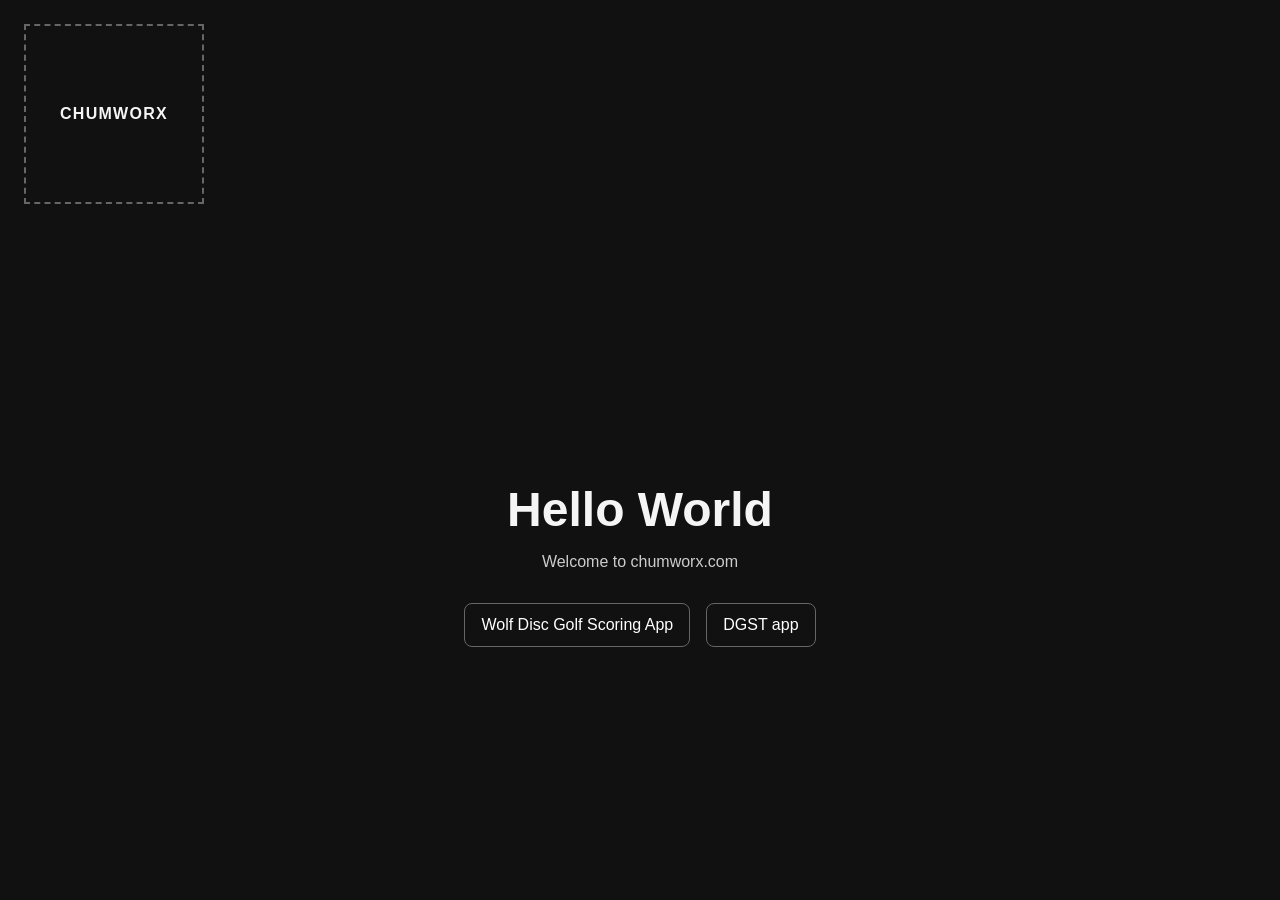
==== index.html @ d99b7135 "Initial chomworx landing page skeleton" ====
<!doctype html>
<html lang="en">
<head>
  <meta charset="utf-8">
  <meta name="viewport" content="width=device-width, initial-scale=1">
  <title>chumworx</title>
  <meta name="description" content="Gateway to projects by Wes Chumley">
  <link rel="stylesheet" href="assets/css/styles.css">
</head>
<body>
  <header class="site-header">
    <div class="logo-placeholder" aria-label="Chumworx logo placeholder">
      CHUMWORX
    </div>
  </header>

  <main class="hero">
    <h1>Hello World</h1>
    <p>Welcome to chumworx.com</p>

    <div class="links">
      <a href="/wolf/">Wolf Disc Golf Scoring App</a>
      <a href="https://dgseries.com/">DGST app</a>
    </div>
  </main>
</body>
</html>
---- assets/css/styles.css ----
* {
  box-sizing: border-box;
}

html,
body {
  margin: 0;
  padding: 0;
  font-family: Arial, Helvetica, sans-serif;
  background: #111;
  color: #f5f5f5;
}

body {
  min-height: 100vh;
}

.site-header {
  padding: 24px;
}

.logo-placeholder {
  width: 180px;
  height: 180px;
  border: 2px dashed #666;
  display: flex;
  align-items: center;
  justify-content: center;
  font-weight: 700;
  letter-spacing: 0.08em;
}

.hero {
  min-height: calc(100vh - 228px);
  display: flex;
  flex-direction: column;
  align-items: center;
  justify-content: center;
  gap: 16px;
  padding: 24px;
  text-align: center;
}

.hero h1 {
  margin: 0;
  font-size: 3rem;
}

.hero p {
  margin: 0;
  color: #ccc;
}

.links {
  display: flex;
  gap: 16px;
  flex-wrap: wrap;
  justify-content: center;
  margin-top: 16px;
}

.links a {
  color: #fff;
  text-decoration: none;
  border: 1px solid #666;
  padding: 12px 16px;
  border-radius: 8px;
}

.links a:hover {
  border-color: #fff;
}
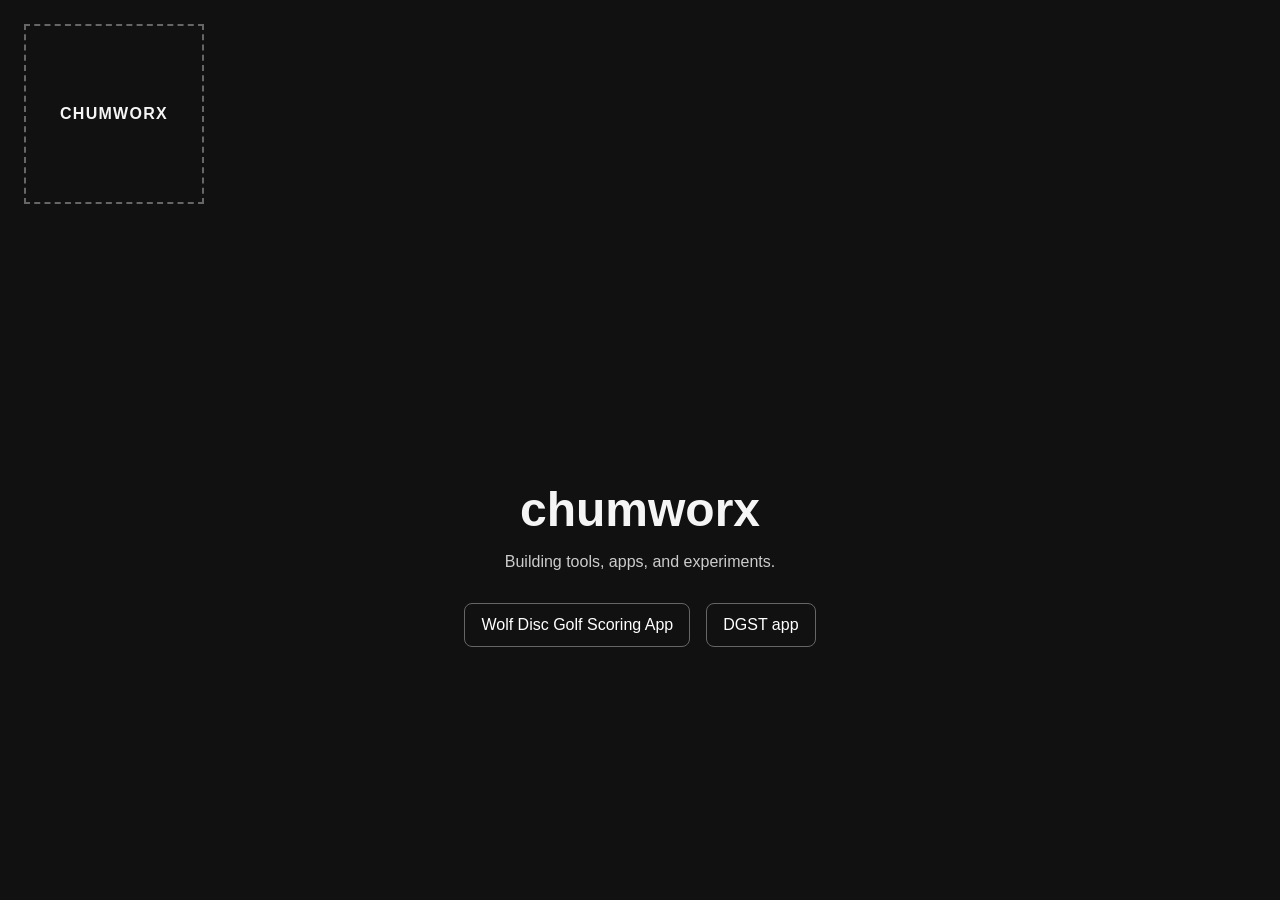
==== commit 08beb8e2: "Update index.html" ====
--- a/index.html
+++ b/index.html
@@ -15,8 +15,8 @@
   </header>
 
   <main class="hero">
-    <h1>Hello World</h1>
-    <p>Welcome to chumworx.com</p>
+    <h1>chumworx</h1>
+    <p>Building tools, apps, and experiments.</p>   
 
     <div class="links">
       <a href="/wolf/">Wolf Disc Golf Scoring App</a>
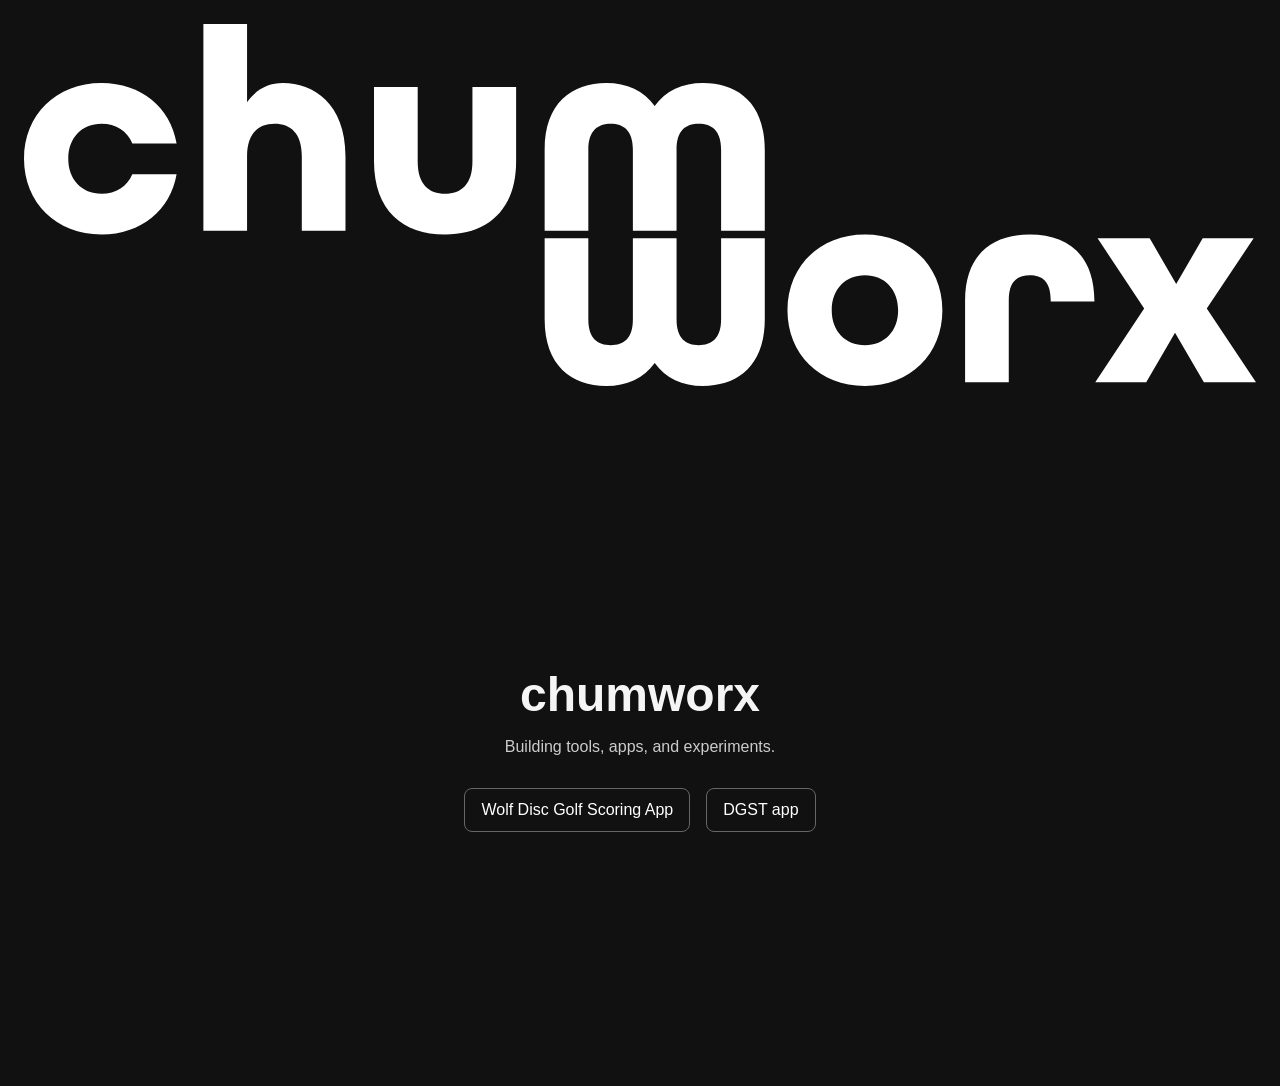
==== commit de436462: "logo update" ====
--- a/index.html
+++ b/index.html
@@ -9,8 +9,8 @@
 </head>
 <body>
   <header class="site-header">
-    <div class="logo-placeholder" aria-label="Chumworx logo placeholder">
-      CHUMWORX
+    <div class="logo" aria-label="Chumworx logo">
+      <svg class= "logo" id="Layer_1" xmlns="http://www.w3.org/2000/svg" viewBox="0 0 592.33 174.02"><path d="m0,64.82C0,43.82,15.4,28.42,37.24,28.42c19.18,0,33.18,11.9,36.12,28.98h-21.28c-2.38-5.74-7.84-9.38-14.84-9.38-9.52,0-15.96,6.86-15.96,16.8s6.44,16.8,15.96,16.8c7,0,12.46-3.64,14.84-9.38h21.28c-2.94,17.08-16.94,28.98-36.12,28.98C15.4,101.22,0,85.82,0,64.82Z"/><path d="m86.24,0h21v37.66c4.2-6.02,10.08-9.24,17.22-9.24,14.56,0,30.1,9.8,30.1,35.14v35.84h-21v-35.84c0-10.92-5.32-15.54-13.16-15.54s-13.16,4.9-13.16,15.54v35.84h-21V0Z"/><path d="m168.28,66.08V30.24h21v35.84c0,10.92,5.32,15.54,13.16,15.54s13.16-4.62,13.16-15.54V30.24h21v35.84c0,23.24-13.72,35.14-34.16,35.14s-34.16-11.76-34.16-35.14Z"/><path d="m250.32,60.48c0-22.26,12.88-32.06,29.68-32.06,9.8,0,18.06,3.78,23.24,11.06,5.18-7.28,13.3-11.06,23.24-11.06,16.8,0,29.68,9.8,29.68,32.06v38.92h-21v-38.92c0-9.24-4.48-12.46-10.78-12.46s-10.64,3.22-10.64,12.46v38.92h-21v-38.92c0-9.24-4.48-12.46-10.64-12.46s-10.78,3.22-10.78,12.46v38.92h-21v-38.92Z"/><path d="m250.32,141.96v-38.92h21v38.92c0,9.24,4.48,12.46,10.78,12.46s10.64-3.22,10.64-12.46v-38.92h21v38.92c0,9.24,4.48,12.46,10.64,12.46s10.78-3.22,10.78-12.46v-38.92h21v38.92c0,22.26-12.88,32.06-29.68,32.06-9.94,0-18.06-3.78-23.24-11.06-5.18,7.28-13.44,11.06-23.24,11.06-16.8,0-29.68-9.8-29.68-32.06Z"/><path d="m367.07,137.62c0-21,15.4-36.4,37.24-36.4s37.24,15.4,37.24,36.4-15.4,36.4-37.24,36.4-37.24-15.4-37.24-36.4Zm53.2,0c0-9.94-6.44-16.8-15.96-16.8s-15.96,6.86-15.96,16.8,6.44,16.8,15.96,16.8,15.96-6.86,15.96-16.8Z"/><path d="m452.47,132.86c0-21.56,12.6-31.64,31.08-31.64s30.94,9.94,31.08,31.78v.42h-21v-.56c0-9.24-4.2-12.04-10.08-12.04s-10.08,2.8-10.08,12.04v39.34h-21v-39.34Z"/><path d="m538.57,136.78l-22.4-33.74h25.06l12.74,21.98,12.74-21.98h24.5l-22.54,33.74,23.66,35.42h-25.06l-13.86-23.8-13.86,23.8h-24.5l23.52-35.42Z"/></svg>
     </div>
   </header>
 
--- a/assets/css/styles.css
+++ b/assets/css/styles.css
@@ -28,6 +28,10 @@
   justify-content: center;
   font-weight: 700;
   letter-spacing: 0.08em;
+}
+
+.logo {
+  fill: white;
 }
 
 .hero {
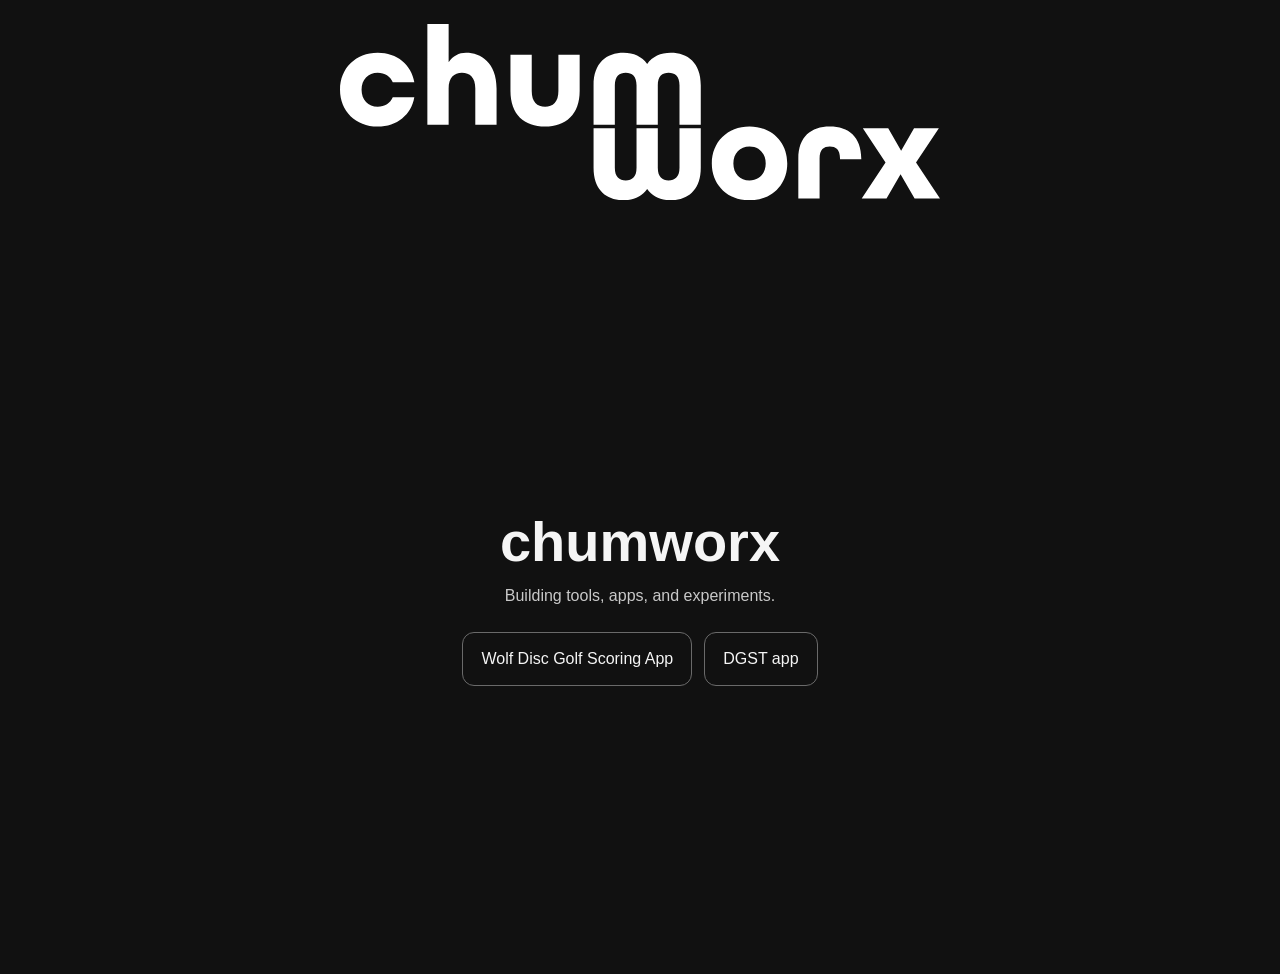
==== commit a2eee6b3: "added contact form and about placeholder" ====
--- a/index.html
+++ b/index.html
@@ -9,19 +9,233 @@
 </head>
 <body>
   <header class="site-header">
-    <div class="logo" aria-label="Chumworx logo">
-      <svg class= "logo" id="Layer_1" xmlns="http://www.w3.org/2000/svg" viewBox="0 0 592.33 174.02"><path d="m0,64.82C0,43.82,15.4,28.42,37.24,28.42c19.18,0,33.18,11.9,36.12,28.98h-21.28c-2.38-5.74-7.84-9.38-14.84-9.38-9.52,0-15.96,6.86-15.96,16.8s6.44,16.8,15.96,16.8c7,0,12.46-3.64,14.84-9.38h21.28c-2.94,17.08-16.94,28.98-36.12,28.98C15.4,101.22,0,85.82,0,64.82Z"/><path d="m86.24,0h21v37.66c4.2-6.02,10.08-9.24,17.22-9.24,14.56,0,30.1,9.8,30.1,35.14v35.84h-21v-35.84c0-10.92-5.32-15.54-13.16-15.54s-13.16,4.9-13.16,15.54v35.84h-21V0Z"/><path d="m168.28,66.08V30.24h21v35.84c0,10.92,5.32,15.54,13.16,15.54s13.16-4.62,13.16-15.54V30.24h21v35.84c0,23.24-13.72,35.14-34.16,35.14s-34.16-11.76-34.16-35.14Z"/><path d="m250.32,60.48c0-22.26,12.88-32.06,29.68-32.06,9.8,0,18.06,3.78,23.24,11.06,5.18-7.28,13.3-11.06,23.24-11.06,16.8,0,29.68,9.8,29.68,32.06v38.92h-21v-38.92c0-9.24-4.48-12.46-10.78-12.46s-10.64,3.22-10.64,12.46v38.92h-21v-38.92c0-9.24-4.48-12.46-10.64-12.46s-10.78,3.22-10.78,12.46v38.92h-21v-38.92Z"/><path d="m250.32,141.96v-38.92h21v38.92c0,9.24,4.48,12.46,10.78,12.46s10.64-3.22,10.64-12.46v-38.92h21v38.92c0,9.24,4.48,12.46,10.64,12.46s10.78-3.22,10.78-12.46v-38.92h21v38.92c0,22.26-12.88,32.06-29.68,32.06-9.94,0-18.06-3.78-23.24-11.06-5.18,7.28-13.44,11.06-23.24,11.06-16.8,0-29.68-9.8-29.68-32.06Z"/><path d="m367.07,137.62c0-21,15.4-36.4,37.24-36.4s37.24,15.4,37.24,36.4-15.4,36.4-37.24,36.4-37.24-15.4-37.24-36.4Zm53.2,0c0-9.94-6.44-16.8-15.96-16.8s-15.96,6.86-15.96,16.8,6.44,16.8,15.96,16.8,15.96-6.86,15.96-16.8Z"/><path d="m452.47,132.86c0-21.56,12.6-31.64,31.08-31.64s30.94,9.94,31.08,31.78v.42h-21v-.56c0-9.24-4.2-12.04-10.08-12.04s-10.08,2.8-10.08,12.04v39.34h-21v-39.34Z"/><path d="m538.57,136.78l-22.4-33.74h25.06l12.74,21.98,12.74-21.98h24.5l-22.54,33.74,23.66,35.42h-25.06l-13.86-23.8-13.86,23.8h-24.5l23.52-35.42Z"/></svg>
-    </div>
+    <button
+      class="logo-trigger"
+      id="menuToggle"
+      type="button"
+      aria-expanded="false"
+      aria-controls="siteMenu"
+      aria-label="Open site menu"
+    >
+      <svg class="logo" id="Layer_1" xmlns="http://www.w3.org/2000/svg" viewBox="0 0 592.33 174.02" aria-hidden="true">
+        <path d="m0,64.82C0,43.82,15.4,28.42,37.24,28.42c19.18,0,33.18,11.9,36.12,28.98h-21.28c-2.38-5.74-7.84-9.38-14.84-9.38-9.52,0-15.96,6.86-15.96,16.8s6.44,16.8,15.96,16.8c7,0,12.46-3.64,14.84-9.38h21.28c-2.94,17.08-16.94,28.98-36.12,28.98C15.4,101.22,0,85.82,0,64.82Z"/>
+        <path d="m86.24,0h21v37.66c4.2-6.02,10.08-9.24,17.22-9.24,14.56,0,30.1,9.8,30.1,35.14v35.84h-21v-35.84c0-10.92-5.32-15.54-13.16-15.54s-13.16,4.9-13.16,15.54v35.84h-21V0Z"/>
+        <path d="m168.28,66.08V30.24h21v35.84c0,10.92,5.32,15.54,13.16,15.54s13.16-4.62,13.16-15.54V30.24h21v35.84c0,23.24-13.72,35.14-34.16,35.14s-34.16-11.76-34.16-35.14Z"/>
+        <path d="m250.32,60.48c0-22.26,12.88-32.06,29.68-32.06,9.8,0,18.06,3.78,23.24,11.06,5.18-7.28,13.3-11.06,23.24-11.06,16.8,0,29.68,9.8,29.68,32.06v38.92h-21v-38.92c0-9.24-4.48-12.46-10.78-12.46s-10.64,3.22-10.64,12.46v38.92h-21v-38.92c0-9.24-4.48-12.46-10.64-12.46s-10.78,3.22-10.78,12.46v38.92h-21v-38.92Z"/>
+        <path d="m250.32,141.96v-38.92h21v38.92c0,9.24,4.48,12.46,10.78,12.46s10.64-3.22,10.64-12.46v-38.92h21v38.92c0,9.24,4.48,12.46,10.64,12.46s10.78-3.22,10.78-12.46v-38.92h21v38.92c0,22.26-12.88,32.06-29.68,32.06-9.94,0-18.06-3.78-23.24-11.06-5.18,7.28-13.44,11.06-23.24,11.06-16.8,0-29.68-9.8-29.68-32.06Z"/>
+        <path d="m367.07,137.62c0-21,15.4-36.4,37.24-36.4s37.24,15.4,37.24,36.4-15.4,36.4-37.24,36.4-37.24-15.4-37.24-36.4Zm53.2,0c0-9.94-6.44-16.8-15.96-16.8s-15.96,6.86-15.96,16.8,6.44,16.8,15.96,16.8,15.96-6.86,15.96-16.8Z"/>
+        <path d="m452.47,132.86c0-21.56,12.6-31.64,31.08-31.64s30.94,9.94,31.08,31.78v.42h-21v-.56c0-9.24-4.2-12.04-10.08-12.04s-10.08,2.8-10.08,12.04v39.34h-21v-39.34Z"/>
+        <path d="m538.57,136.78l-22.4-33.74h25.06l12.74,21.98,12.74-21.98h24.5l-22.54,33.74,23.66,35.42h-25.06l-13.86-23.8-13.86,23.8h-24.5l23.52-35.42Z"/>
+      </svg>
+      <span class="visually-hidden">Open menu</span>
+    </button>
+
+    <nav class="menu-panel" id="siteMenu" hidden aria-label="Site menu">
+      <div class="menu-list">
+        <button class="menu-link" type="button" data-modal-open="aboutModal">About</button>
+        <button class="menu-link" type="button" data-modal-open="contactModal">Contact</button>
+      </div>
+    </nav>
   </header>
 
   <main class="hero">
-    <h1>chumworx</h1>
-    <p>Building tools, apps, and experiments.</p>   
-
-    <div class="links">
-      <a href="/wolf/">Wolf Disc Golf Scoring App</a>
-      <a href="https://dgseries.com/">DGST app</a>
+    <div class="hero-inner">
+      <h1>chumworx</h1>
+      <p>Building tools, apps, and experiments.</p>
+
+      <div class="links">
+        <a href="/wolf/">Wolf Disc Golf Scoring App</a>
+        <a href="https://dgseries.com/">DGST app</a>
+      </div>
     </div>
   </main>
+
+  <div class="modal" id="aboutModal" hidden>
+    <div
+      class="modal-dialog"
+      role="dialog"
+      aria-modal="true"
+      aria-labelledby="aboutTitle"
+    >
+      <button class="modal-close" type="button" data-modal-close aria-label="Close about window">×</button>
+      <h2 id="aboutTitle">About</h2>
+      <p><strong>Placeholder copy:</strong> the text below is filler and intended to be replaced later.</p>
+      <p>
+        This is temporary placeholder text for the Chumworx about section. Chumworx is a simple home base for projects,
+        experiments, tools, and whatever else I’m building or refining over time. The goal of this page is to stay
+        lightweight, direct, and easy to maintain, while still giving visitors a clear path into the projects that matter
+        most. Some links may point to polished apps, some may lead to works in progress, and others may simply reflect
+        ideas that are taking shape. Over time, this space can grow into a cleaner hub for ongoing work, updates, and
+        future releases. For now, think of this as a flexible front door: minimal by design, easy to navigate, and built
+        to evolve as the rest of the Chumworx ecosystem takes form.
+      </p>
+    </div>
+  </div>
+
+  <div class="modal" id="contactModal" hidden>
+    <div
+      class="modal-dialog"
+      role="dialog"
+      aria-modal="true"
+      aria-labelledby="contactTitle"
+    >
+      <button class="modal-close" type="button" data-modal-close aria-label="Close contact window">×</button>
+      <h2 id="contactTitle">Contact</h2>
+      <p class="form-note">
+        Send a quick message using the form below.
+      </p>
+
+      <div class="form-status" id="formStatus" hidden></div>
+
+      <form class="contact-form" action="/contact.php" method="post" novalidate>
+        <div class="form-row">
+          <label for="name">Name</label>
+          <input id="name" name="name" type="text" autocomplete="name" required>
+        </div>
+
+        <div class="form-row">
+          <label for="email">Email</label>
+          <input id="email" name="email" type="email" autocomplete="email" required>
+        </div>
+
+        <div class="form-row">
+          <label for="message">Message</label>
+          <textarea id="message" name="message" required></textarea>
+        </div>
+
+        <!-- Honeypot field: should remain empty -->
+        <div class="visually-hidden" aria-hidden="true">
+          <label for="company">Company</label>
+          <input id="company" name="company" type="text" tabindex="-1" autocomplete="off">
+        </div>
+
+        <div class="button-row">
+          <button class="button" type="submit">Send message</button>
+          <button class="button button-secondary" type="button" data-modal-close>Cancel</button>
+        </div>
+      </form>
+    </div>
+  </div>
+
+  <script>
+    (function () {
+        const menuToggle = document.getElementById('menuToggle');
+        const siteMenu = document.getElementById('siteMenu');
+        const modalOpenButtons = document.querySelectorAll('[data-modal-open]');
+        const modalCloseButtons = document.querySelectorAll('[data-modal-close]');
+        const modals = document.querySelectorAll('.modal');
+        const formStatus = document.getElementById('formStatus');
+
+        function closeMenu() {
+        siteMenu.hidden = true;
+        menuToggle.setAttribute('aria-expanded', 'false');
+        }
+
+        function openMenu() {
+        siteMenu.hidden = false;
+        menuToggle.setAttribute('aria-expanded', 'true');
+        }
+
+        menuToggle.addEventListener('click', function () {
+        const expanded = menuToggle.getAttribute('aria-expanded') === 'true';
+        if (expanded) {
+            closeMenu();
+        } else {
+            openMenu();
+        }
+        });
+
+        function openModal(modalId) {
+        const modal = document.getElementById(modalId);
+        if (!modal) return;
+        modal.hidden = false;
+        document.body.style.overflow = 'hidden';
+        closeMenu();
+        }
+
+        function closeModal(modal) {
+        modal.hidden = true;
+        document.body.style.overflow = '';
+        }
+
+        modalOpenButtons.forEach(function (button) {
+        button.addEventListener('click', function () {
+            openModal(button.getAttribute('data-modal-open'));
+        });
+        });
+
+        modalCloseButtons.forEach(function (button) {
+        button.addEventListener('click', function () {
+            const modal = button.closest('.modal');
+            if (modal) {
+            closeModal(modal);
+            } else {
+            modals.forEach(closeModal);
+            }
+        });
+        });
+
+        modals.forEach(function (modal) {
+        modal.addEventListener('click', function (event) {
+            if (event.target === modal) {
+            closeModal(modal);
+            }
+        });
+        });
+
+        document.addEventListener('keydown', function (event) {
+        if (event.key === 'Escape') {
+            modals.forEach(function (modal) {
+            if (!modal.hidden) {
+                closeModal(modal);
+            }
+            });
+            closeMenu();
+        }
+        });
+
+        document.addEventListener('click', function (event) {
+        const clickedInsideMenu = siteMenu.contains(event.target);
+        const clickedToggle = menuToggle.contains(event.target);
+
+        if (!siteMenu.hidden && !clickedInsideMenu && !clickedToggle) {
+            closeMenu();
+        }
+        });
+
+        const params = new URLSearchParams(window.location.search);
+        const contactStatus = params.get('contact');
+
+        if (contactStatus && formStatus) {
+        let message = '';
+        let className = 'is-error';
+
+        if (contactStatus === 'success') {
+            message = 'Your message was sent successfully.';
+            className = 'is-success';
+        } else if (contactStatus === 'missing') {
+            message = 'Please fill out all fields.';
+        } else if (contactStatus === 'invalid-email') {
+            message = 'Please enter a valid email address.';
+        } else if (contactStatus === 'invalid-name') {
+            message = 'Please enter a valid name.';
+        } else if (contactStatus === 'message-too-long') {
+            message = 'Your message is too long.';
+        } else if (contactStatus === 'send-failed') {
+            message = 'Sorry, the message could not be sent right now.';
+        }
+
+        if (message !== '') {
+            formStatus.textContent = message;
+            formStatus.className = 'form-status ' + className;
+            formStatus.hidden = false;
+            openModal('contactModal');
+        }
+
+        const cleanUrl = window.location.pathname + window.location.hash;
+        window.history.replaceState({}, document.title, cleanUrl);
+        }
+    })();
+  </script>
 </body>
 </html>
--- a/assets/css/styles.css
+++ b/assets/css/styles.css
@@ -1,76 +1,360 @@
 * {
   box-sizing: border-box;
+}
+
+:root {
+  --bg: #111;
+  --bg-elevated: #1a1a1a;
+  --bg-overlay: rgba(0, 0, 0, 0.72);
+  --text: #f5f5f5;
+  --muted: #c9c9c9;
+  --border: #3b3b3b;
+  --border-strong: #6a6a6a;
+  --accent: #ffffff;
+  --shadow: 0 20px 60px rgba(0, 0, 0, 0.45);
+  --radius: 16px;
+  --radius-sm: 10px;
+  --content-width: 960px;
+  --logo-width: 600px;
+}
+
+html {
+  scroll-behavior: smooth;
 }
 
 html,
 body {
   margin: 0;
   padding: 0;
+  background: var(--bg);
+  color: var(--text);
   font-family: Arial, Helvetica, sans-serif;
-  background: #111;
-  color: #f5f5f5;
 }
 
 body {
   min-height: 100vh;
+  line-height: 1.5;
+}
+
+img,
+svg {
+  display: block;
+  max-width: 100%;
+}
+
+button,
+input,
+textarea {
+  font: inherit;
+}
+
+a {
+  color: inherit;
+}
+
+.visually-hidden {
+  position: absolute;
+  width: 1px;
+  height: 1px;
+  padding: 0;
+  margin: -1px;
+  overflow: hidden;
+  white-space: nowrap;
+  border: 0;
+  clip: rect(0 0 0 0);
 }
 
 .site-header {
   padding: 24px;
 }
 
-.logo-placeholder {
-  width: 180px;
-  height: 180px;
-  border: 2px dashed #666;
+.logo-trigger {
+  display: block;
+  width: min(100%, var(--logo-width));
+  margin: 0 auto;
+  padding: 0;
+  border: 0;
+  background: transparent;
+  color: var(--accent);
+  cursor: pointer;
+}
+
+.logo-trigger:focus-visible {
+  outline: 2px solid #fff;
+  outline-offset: 8px;
+  border-radius: 6px;
+}
+
+.logo {
+  width: 100%;
+  height: auto;
+  fill: currentColor;
+}
+
+.menu-panel {
+  width: min(100% - 32px, 360px);
+  margin: 16px auto 0;
+  padding: 10px;
+  background: var(--bg-elevated);
+  border: 1px solid var(--border);
+  border-radius: 14px;
+  box-shadow: var(--shadow);
+}
+
+.menu-panel[hidden] {
+  display: none;
+}
+
+.menu-list {
+  display: grid;
+  gap: 8px;
+}
+
+.menu-link {
+  display: block;
+  width: 100%;
+  padding: 14px 16px;
+  border: 1px solid var(--border);
+  border-radius: 10px;
+  background: transparent;
+  color: var(--text);
+  text-align: left;
+  text-decoration: none;
+  cursor: pointer;
+}
+
+.menu-link:hover,
+.menu-link:focus-visible {
+  border-color: var(--border-strong);
+  background: rgba(255, 255, 255, 0.04);
+  outline: none;
+}
+
+.hero {
+  min-height: calc(100vh - 150px);
   display: flex;
+  flex-direction: column;
+  justify-content: center;
+  padding: 24px;
+}
+
+.hero-inner {
+  width: min(100%, var(--content-width));
+  margin: 0 auto;
+  text-align: center;
+}
+
+.hero h1 {
+  margin: 0 0 12px;
+  font-size: clamp(2rem, 8vw, 3.5rem);
+  line-height: 1.05;
+}
+
+.hero p {
+  max-width: 40rem;
+  margin: 0 auto;
+  color: var(--muted);
+  font-size: 1rem;
+}
+
+.links {
+  display: flex;
+  flex-direction: column;
+  gap: 12px;
+  margin-top: 24px;
+}
+
+.links a {
+  display: inline-flex;
   align-items: center;
   justify-content: center;
+  min-height: 52px;
+  padding: 14px 18px;
+  border: 1px solid var(--border-strong);
+  border-radius: 12px;
+  text-decoration: none;
+  transition: border-color 0.15s ease, background 0.15s ease, transform 0.15s ease;
+}
+
+.links a:hover,
+.links a:focus-visible {
+  border-color: #fff;
+  background: rgba(255, 255, 255, 0.04);
+  outline: none;
+  transform: translateY(-1px);
+}
+
+.form-status {
+  margin: 0 0 16px;
+  padding: 12px 14px;
+  border: 1px solid var(--border-strong);
+  border-radius: 12px;
+  background: rgba(255, 255, 255, 0.04);
+  color: var(--text);
+}
+
+.form-status.is-error {
+  border-color: #8a5a5a;
+}
+
+.form-status.is-success {
+  border-color: #5a8a68;
+}
+
+.modal {
+  position: fixed;
+  inset: 0;
+  z-index: 1000;
+  display: grid;
+  place-items: center;
+  padding: 20px;
+  background: var(--bg-overlay);
+}
+
+.modal[hidden] {
+  display: none;
+}
+
+.modal-dialog {
+  position: relative;
+  width: min(100%, 720px);
+  max-height: min(88vh, 900px);
+  overflow: auto;
+  padding: 24px;
+  background: var(--bg-elevated);
+  border: 1px solid var(--border);
+  border-radius: var(--radius);
+  box-shadow: var(--shadow);
+}
+
+.modal-close {
+  position: absolute;
+  top: 12px;
+  right: 12px;
+  width: 42px;
+  height: 42px;
+  border: 1px solid var(--border);
+  border-radius: 999px;
+  background: transparent;
+  color: var(--text);
+  cursor: pointer;
+}
+
+.modal-close:hover,
+.modal-close:focus-visible {
+  border-color: var(--border-strong);
+  background: rgba(255, 255, 255, 0.04);
+  outline: none;
+}
+
+.modal h2 {
+  margin: 0 48px 16px 0;
+  font-size: 1.75rem;
+  line-height: 1.1;
+}
+
+.modal p {
+  margin: 0 0 1rem;
+  color: var(--muted);
+}
+
+.contact-form {
+  display: grid;
+  gap: 14px;
+}
+
+.form-row {
+  display: grid;
+  gap: 8px;
+}
+
+.form-row label {
   font-weight: 700;
-  letter-spacing: 0.08em;
-}
-
-.logo {
-  fill: white;
-}
-
-.hero {
-  min-height: calc(100vh - 228px);
+  letter-spacing: 0.01em;
+}
+
+.form-row input,
+.form-row textarea {
+  width: 100%;
+  padding: 14px 16px;
+  border: 1px solid var(--border-strong);
+  border-radius: 12px;
+  background: #101010;
+  color: var(--text);
+}
+
+.form-row input:focus,
+.form-row textarea:focus {
+  outline: 2px solid #fff;
+  outline-offset: 1px;
+}
+
+.form-row textarea {
+  min-height: 150px;
+  resize: vertical;
+}
+
+.form-note {
+  font-size: 0.95rem;
+  color: var(--muted);
+}
+
+.button-row {
   display: flex;
   flex-direction: column;
+  gap: 10px;
+}
+
+.button {
+  display: inline-flex;
   align-items: center;
   justify-content: center;
-  gap: 16px;
-  padding: 24px;
-  text-align: center;
-}
-
-.hero h1 {
-  margin: 0;
-  font-size: 3rem;
-}
-
-.hero p {
-  margin: 0;
-  color: #ccc;
-}
-
-.links {
-  display: flex;
-  gap: 16px;
-  flex-wrap: wrap;
-  justify-content: center;
-  margin-top: 16px;
-}
-
-.links a {
-  color: #fff;
-  text-decoration: none;
-  border: 1px solid #666;
-  padding: 12px 16px;
-  border-radius: 8px;
-}
-
-.links a:hover {
-  border-color: #fff;
+  min-height: 52px;
+  padding: 14px 18px;
+  border: 1px solid var(--border-strong);
+  border-radius: 12px;
+  background: #fff;
+  color: #111;
+  font-weight: 700;
+  cursor: pointer;
+}
+
+.button:hover,
+.button:focus-visible {
+  outline: none;
+  transform: translateY(-1px);
+}
+
+.button.button-secondary {
+  background: transparent;
+  color: var(--text);
+}
+
+@media (min-width: 640px) {
+  .site-header {
+    padding: 24px 32px;
+  }
+
+  .hero {
+    padding: 32px;
+  }
+
+  .links {
+    flex-direction: row;
+    flex-wrap: wrap;
+    justify-content: center;
+  }
+
+  .button-row {
+    flex-direction: row;
+    justify-content: flex-start;
+  }
+
+  .menu-list {
+    grid-template-columns: 1fr 1fr;
+  }
+
+  .modal-dialog {
+    padding: 32px;
+  }
 }
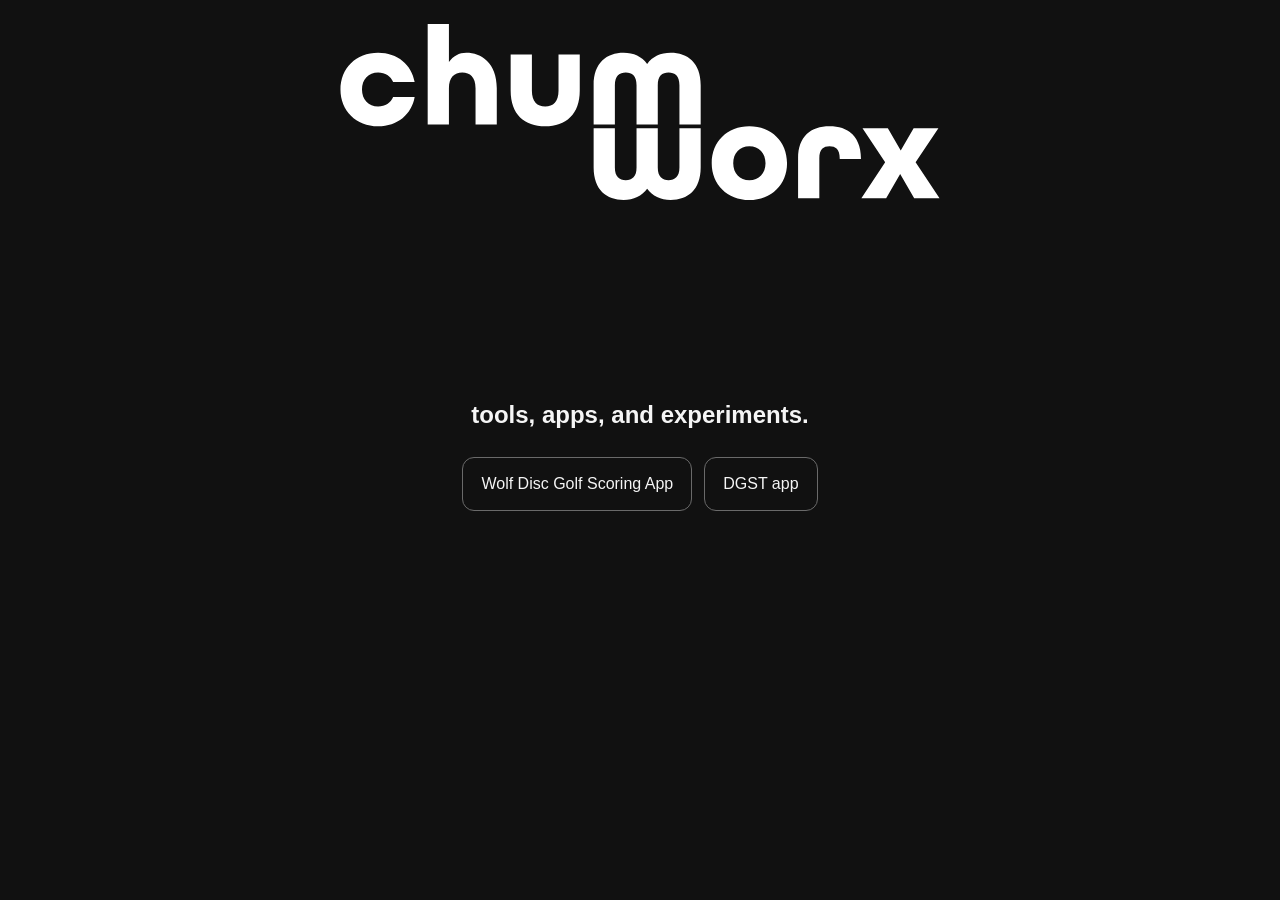
==== commit 89e9061b: "menu update" ====
--- a/index.html
+++ b/index.html
@@ -9,39 +9,40 @@
 </head>
 <body>
   <header class="site-header">
-    <button
-      class="logo-trigger"
-      id="menuToggle"
-      type="button"
-      aria-expanded="false"
-      aria-controls="siteMenu"
-      aria-label="Open site menu"
-    >
-      <svg class="logo" id="Layer_1" xmlns="http://www.w3.org/2000/svg" viewBox="0 0 592.33 174.02" aria-hidden="true">
-        <path d="m0,64.82C0,43.82,15.4,28.42,37.24,28.42c19.18,0,33.18,11.9,36.12,28.98h-21.28c-2.38-5.74-7.84-9.38-14.84-9.38-9.52,0-15.96,6.86-15.96,16.8s6.44,16.8,15.96,16.8c7,0,12.46-3.64,14.84-9.38h21.28c-2.94,17.08-16.94,28.98-36.12,28.98C15.4,101.22,0,85.82,0,64.82Z"/>
-        <path d="m86.24,0h21v37.66c4.2-6.02,10.08-9.24,17.22-9.24,14.56,0,30.1,9.8,30.1,35.14v35.84h-21v-35.84c0-10.92-5.32-15.54-13.16-15.54s-13.16,4.9-13.16,15.54v35.84h-21V0Z"/>
-        <path d="m168.28,66.08V30.24h21v35.84c0,10.92,5.32,15.54,13.16,15.54s13.16-4.62,13.16-15.54V30.24h21v35.84c0,23.24-13.72,35.14-34.16,35.14s-34.16-11.76-34.16-35.14Z"/>
-        <path d="m250.32,60.48c0-22.26,12.88-32.06,29.68-32.06,9.8,0,18.06,3.78,23.24,11.06,5.18-7.28,13.3-11.06,23.24-11.06,16.8,0,29.68,9.8,29.68,32.06v38.92h-21v-38.92c0-9.24-4.48-12.46-10.78-12.46s-10.64,3.22-10.64,12.46v38.92h-21v-38.92c0-9.24-4.48-12.46-10.64-12.46s-10.78,3.22-10.78,12.46v38.92h-21v-38.92Z"/>
-        <path d="m250.32,141.96v-38.92h21v38.92c0,9.24,4.48,12.46,10.78,12.46s10.64-3.22,10.64-12.46v-38.92h21v38.92c0,9.24,4.48,12.46,10.64,12.46s10.78-3.22,10.78-12.46v-38.92h21v38.92c0,22.26-12.88,32.06-29.68,32.06-9.94,0-18.06-3.78-23.24-11.06-5.18,7.28-13.44,11.06-23.24,11.06-16.8,0-29.68-9.8-29.68-32.06Z"/>
-        <path d="m367.07,137.62c0-21,15.4-36.4,37.24-36.4s37.24,15.4,37.24,36.4-15.4,36.4-37.24,36.4-37.24-15.4-37.24-36.4Zm53.2,0c0-9.94-6.44-16.8-15.96-16.8s-15.96,6.86-15.96,16.8,6.44,16.8,15.96,16.8,15.96-6.86,15.96-16.8Z"/>
-        <path d="m452.47,132.86c0-21.56,12.6-31.64,31.08-31.64s30.94,9.94,31.08,31.78v.42h-21v-.56c0-9.24-4.2-12.04-10.08-12.04s-10.08,2.8-10.08,12.04v39.34h-21v-39.34Z"/>
-        <path d="m538.57,136.78l-22.4-33.74h25.06l12.74,21.98,12.74-21.98h24.5l-22.54,33.74,23.66,35.42h-25.06l-13.86-23.8-13.86,23.8h-24.5l23.52-35.42Z"/>
-      </svg>
-      <span class="visually-hidden">Open menu</span>
-    </button>
-
-    <nav class="menu-panel" id="siteMenu" hidden aria-label="Site menu">
-      <div class="menu-list">
-        <button class="menu-link" type="button" data-modal-open="aboutModal">About</button>
-        <button class="menu-link" type="button" data-modal-open="contactModal">Contact</button>
-      </div>
-    </nav>
+    <div class="header-stage" id="headerStage">
+      <button
+        class="logo-trigger"
+        id="menuToggle"
+        type="button"
+        aria-expanded="false"
+        aria-controls="siteMenu"
+        aria-label="Open site menu"
+      >
+        <svg class="logo" id="Layer_1" xmlns="http://www.w3.org/2000/svg" viewBox="0 0 592.33 174.02" aria-hidden="true">
+          <path d="m0,64.82C0,43.82,15.4,28.42,37.24,28.42c19.18,0,33.18,11.9,36.12,28.98h-21.28c-2.38-5.74-7.84-9.38-14.84-9.38-9.52,0-15.96,6.86-15.96,16.8s6.44,16.8,15.96,16.8c7,0,12.46-3.64,14.84-9.38h21.28c-2.94,17.08-16.94,28.98-36.12,28.98C15.4,101.22,0,85.82,0,64.82Z"/>
+          <path d="m86.24,0h21v37.66c4.2-6.02,10.08-9.24,17.22-9.24,14.56,0,30.1,9.8,30.1,35.14v35.84h-21v-35.84c0-10.92-5.32-15.54-13.16-15.54s-13.16,4.9-13.16,15.54v35.84h-21V0Z"/>
+          <path d="m168.28,66.08V30.24h21v35.84c0,10.92,5.32,15.54,13.16,15.54s13.16-4.62,13.16-15.54V30.24h21v35.84c0,23.24-13.72,35.14-34.16,35.14s-34.16-11.76-34.16-35.14Z"/>
+          <path d="m250.32,60.48c0-22.26,12.88-32.06,29.68-32.06,9.8,0,18.06,3.78,23.24,11.06,5.18-7.28,13.3-11.06,23.24-11.06,16.8,0,29.68,9.8,29.68,32.06v38.92h-21v-38.92c0-9.24-4.48-12.46-10.78-12.46s-10.64,3.22-10.64,12.46v38.92h-21v-38.92c0-9.24-4.48-12.46-10.64-12.46s-10.78,3.22-10.78,12.46v38.92h-21v-38.92Z"/>
+          <path d="m250.32,141.96v-38.92h21v38.92c0,9.24,4.48,12.46,10.78,12.46s10.64-3.22,10.64-12.46v-38.92h21v38.92c0,9.24,4.48,12.46,10.64,12.46s10.78-3.22,10.78-12.46v-38.92h21v38.92c0,22.26-12.88,32.06-29.68,32.06-9.94,0-18.06-3.78-23.24-11.06-5.18,7.28-13.44,11.06-23.24,11.06-16.8,0-29.68-9.8-29.68-32.06Z"/>
+          <path d="m367.07,137.62c0-21,15.4-36.4,37.24-36.4s37.24,15.4,37.24,36.4-15.4,36.4-37.24,36.4-37.24-15.4-37.24-36.4Zm53.2,0c0-9.94-6.44-16.8-15.96-16.8s-15.96,6.86-15.96,16.8,6.44,16.8,15.96,16.8,15.96-6.86,15.96-16.8Z"/>
+          <path d="m452.47,132.86c0-21.56,12.6-31.64,31.08-31.64s30.94,9.94,31.08,31.78v.42h-21v-.56c0-9.24-4.2-12.04-10.08-12.04s-10.08,2.8-10.08,12.04v39.34h-21v-39.34Z"/>
+          <path d="m538.57,136.78l-22.4-33.74h25.06l12.74,21.98,12.74-21.98h24.5l-22.54,33.74,23.66,35.42h-25.06l-13.86-23.8-13.86,23.8h-24.5l23.52-35.42Z"/>
+        </svg>
+        <span class="visually-hidden">Open menu</span>
+      </button>
+
+      <nav class="menu-panel" id="siteMenu" hidden aria-label="Site menu">
+        <div class="menu-list">
+          <button class="menu-link" type="button" data-modal-open="aboutModal">About</button>
+          <button class="menu-link" type="button" data-modal-open="contactModal">Contact</button>
+        </div>
+      </nav>
+    </div>
   </header>
 
   <main class="hero">
     <div class="hero-inner">
-      <h1>chumworx</h1>
-      <p>Building tools, apps, and experiments.</p>
+      <h2>tools, apps, and experiments.</h2>
 
       <div class="links">
         <a href="/wolf/">Wolf Disc Golf Scoring App</a>
@@ -103,7 +104,6 @@
           <textarea id="message" name="message" required></textarea>
         </div>
 
-        <!-- Honeypot field: should remain empty -->
         <div class="visually-hidden" aria-hidden="true">
           <label for="company">Company</label>
           <input id="company" name="company" type="text" tabindex="-1" autocomplete="off">
@@ -119,122 +119,131 @@
 
   <script>
     (function () {
-        const menuToggle = document.getElementById('menuToggle');
-        const siteMenu = document.getElementById('siteMenu');
-        const modalOpenButtons = document.querySelectorAll('[data-modal-open]');
-        const modalCloseButtons = document.querySelectorAll('[data-modal-close]');
-        const modals = document.querySelectorAll('.modal');
-        const formStatus = document.getElementById('formStatus');
-
-        function closeMenu() {
+      const headerStage = document.getElementById('headerStage');
+      const menuToggle = document.getElementById('menuToggle');
+      const siteMenu = document.getElementById('siteMenu');
+      const modalOpenButtons = document.querySelectorAll('[data-modal-open]');
+      const modalCloseButtons = document.querySelectorAll('[data-modal-close]');
+      const modals = document.querySelectorAll('.modal');
+      const formStatus = document.getElementById('formStatus');
+
+      function closeMenu() {
         siteMenu.hidden = true;
+        menuToggle.hidden = false;
         menuToggle.setAttribute('aria-expanded', 'false');
-        }
-
-        function openMenu() {
+        headerStage.classList.remove('menu-open');
+      }
+
+      function openMenu() {
         siteMenu.hidden = false;
+        menuToggle.hidden = false;
         menuToggle.setAttribute('aria-expanded', 'true');
-        }
-
-        menuToggle.addEventListener('click', function () {
+        headerStage.classList.add('menu-open');
+      }
+
+      menuToggle.addEventListener('click', function () {
         const expanded = menuToggle.getAttribute('aria-expanded') === 'true';
+
         if (expanded) {
-            closeMenu();
+          closeMenu();
         } else {
-            openMenu();
-        }
-        });
-
-        function openModal(modalId) {
+          openMenu();
+        }
+      });
+
+      function openModal(modalId) {
         const modal = document.getElementById(modalId);
         if (!modal) return;
+
         modal.hidden = false;
         document.body.style.overflow = 'hidden';
         closeMenu();
-        }
-
-        function closeModal(modal) {
+      }
+
+      function closeModal(modal) {
         modal.hidden = true;
         document.body.style.overflow = '';
-        }
-
-        modalOpenButtons.forEach(function (button) {
+      }
+
+      modalOpenButtons.forEach(function (button) {
         button.addEventListener('click', function () {
-            openModal(button.getAttribute('data-modal-open'));
+          openModal(button.getAttribute('data-modal-open'));
         });
+      });
+
+      modalCloseButtons.forEach(function (button) {
+        button.addEventListener('click', function () {
+          const modal = button.closest('.modal');
+
+          if (modal) {
+            closeModal(modal);
+          } else {
+            modals.forEach(closeModal);
+          }
         });
-
-        modalCloseButtons.forEach(function (button) {
-        button.addEventListener('click', function () {
-            const modal = button.closest('.modal');
-            if (modal) {
+      });
+
+      modals.forEach(function (modal) {
+        modal.addEventListener('click', function (event) {
+          if (event.target === modal) {
             closeModal(modal);
-            } else {
-            modals.forEach(closeModal);
+          }
+        });
+      });
+
+      document.addEventListener('keydown', function (event) {
+        if (event.key === 'Escape') {
+          modals.forEach(function (modal) {
+            if (!modal.hidden) {
+              closeModal(modal);
             }
-        });
-        });
-
-        modals.forEach(function (modal) {
-        modal.addEventListener('click', function (event) {
-            if (event.target === modal) {
-            closeModal(modal);
-            }
-        });
-        });
-
-        document.addEventListener('keydown', function (event) {
-        if (event.key === 'Escape') {
-            modals.forEach(function (modal) {
-            if (!modal.hidden) {
-                closeModal(modal);
-            }
-            });
-            closeMenu();
-        }
-        });
-
-        document.addEventListener('click', function (event) {
+          });
+
+          closeMenu();
+        }
+      });
+
+      document.addEventListener('click', function (event) {
         const clickedInsideMenu = siteMenu.contains(event.target);
         const clickedToggle = menuToggle.contains(event.target);
 
         if (!siteMenu.hidden && !clickedInsideMenu && !clickedToggle) {
-            closeMenu();
-        }
-        });
-
-        const params = new URLSearchParams(window.location.search);
-        const contactStatus = params.get('contact');
-
-        if (contactStatus && formStatus) {
+          closeMenu();
+        }
+      });
+
+      const params = new URLSearchParams(window.location.search);
+      const contactStatus = params.get('contact');
+
+      if (contactStatus && formStatus) {
         let message = '';
         let className = 'is-error';
 
         if (contactStatus === 'success') {
-            message = 'Your message was sent successfully.';
-            className = 'is-success';
+          message = 'Your message was sent successfully.';
+          className = 'is-success';
         } else if (contactStatus === 'missing') {
-            message = 'Please fill out all fields.';
+          message = 'Please fill out all fields.';
         } else if (contactStatus === 'invalid-email') {
-            message = 'Please enter a valid email address.';
+          message = 'Please enter a valid email address.';
         } else if (contactStatus === 'invalid-name') {
-            message = 'Please enter a valid name.';
+          message = 'Please enter a valid name.';
         } else if (contactStatus === 'message-too-long') {
-            message = 'Your message is too long.';
+          message = 'Your message is too long.';
         } else if (contactStatus === 'send-failed') {
-            message = 'Sorry, the message could not be sent right now.';
+          message = 'Sorry, the message could not be sent right now.';
         }
 
         if (message !== '') {
-            formStatus.textContent = message;
-            formStatus.className = 'form-status ' + className;
-            formStatus.hidden = false;
-            openModal('contactModal');
+          formStatus.textContent = message;
+          formStatus.className = 'form-status ' + className;
+          formStatus.hidden = false;
+          openModal('contactModal');
         }
 
         const cleanUrl = window.location.pathname + window.location.hash;
         window.history.replaceState({}, document.title, cleanUrl);
-        }
+      }
     })();
   </script>
 </body>
--- a/assets/css/styles.css
+++ b/assets/css/styles.css
@@ -16,6 +16,7 @@
   --radius-sm: 10px;
   --content-width: 960px;
   --logo-width: 600px;
+  --header-stage-height: clamp(110px, 30vw, 176px);
 }
 
 html {
@@ -68,15 +69,34 @@
   padding: 24px;
 }
 
+.header-stage {
+  position: relative;
+  width: min(100%, var(--logo-width));
+  height: var(--header-stage-height);
+  margin: 0 auto;
+  overflow: hidden;
+}
+
+.logo-trigger,
+.menu-panel {
+  position: absolute;
+  inset: 0;
+}
+
 .logo-trigger {
-  display: block;
-  width: min(100%, var(--logo-width));
-  margin: 0 auto;
+  display: grid;
+  place-items: center;
+  width: 100%;
+  height: 100%;
   padding: 0;
   border: 0;
   background: transparent;
   color: var(--accent);
   cursor: pointer;
+  transition:
+    transform 0.6s cubic-bezier(0.22, 1, 0.36, 1),
+    opacity 0.34s ease;
+  will-change: transform, opacity;
 }
 
 .logo-trigger:focus-visible {
@@ -88,39 +108,51 @@
 .logo {
   width: 100%;
   height: auto;
+  max-height: 100%;
   fill: currentColor;
 }
 
 .menu-panel {
-  width: min(100% - 32px, 360px);
-  margin: 16px auto 0;
-  padding: 10px;
-  background: var(--bg-elevated);
-  border: 1px solid var(--border);
-  border-radius: 14px;
-  box-shadow: var(--shadow);
+  display: grid;
+  place-items: center;
+  padding: 10px 8px;
+  opacity: 0;
+  transform: translateY(18px) scale(0.96);
+  pointer-events: none;
+  transition:
+    opacity 0.22s ease 0.12s,
+    transform 0.38s cubic-bezier(0.22, 1, 0.36, 1) 0.12s;
+  will-change: transform, opacity;
 }
 
 .menu-panel[hidden] {
-  display: none;
+  display: grid;
 }
 
 .menu-list {
   display: grid;
+  width: min(100%, 320px);
   gap: 8px;
+  align-content: center;
 }
 
 .menu-link {
   display: block;
   width: 100%;
-  padding: 14px 16px;
+  min-height: 42px;
+  padding: 10px 14px;
   border: 1px solid var(--border);
-  border-radius: 10px;
-  background: transparent;
-  color: var(--text);
-  text-align: left;
+  border-radius: 12px;
+  background: var(--bg-elevated);
+  color: var(--text);
+  text-align: center;
   text-decoration: none;
   cursor: pointer;
+  box-shadow: var(--shadow);
+  transition:
+    border-color 0.15s ease,
+    background 0.15s ease,
+    transform 0.15s ease;
 }
 
 .menu-link:hover,
@@ -128,10 +160,23 @@
   border-color: var(--border-strong);
   background: rgba(255, 255, 255, 0.04);
   outline: none;
+  transform: translateY(-1px);
+}
+
+.header-stage.menu-open .logo-trigger {
+  transform: translateY(-135%);
+  opacity: 0;
+  pointer-events: none;
+}
+
+.header-stage.menu-open .menu-panel {
+  opacity: 1;
+  transform: translateY(0) scale(1);
+  pointer-events: auto;
 }
 
 .hero {
-  min-height: calc(100vh - 150px);
+  min-height: calc(60vh - 100px);
   display: flex;
   flex-direction: column;
   justify-content: center;
@@ -352,6 +397,7 @@
 
   .menu-list {
     grid-template-columns: 1fr 1fr;
+    max-width: 420px;
   }
 
   .modal-dialog {
